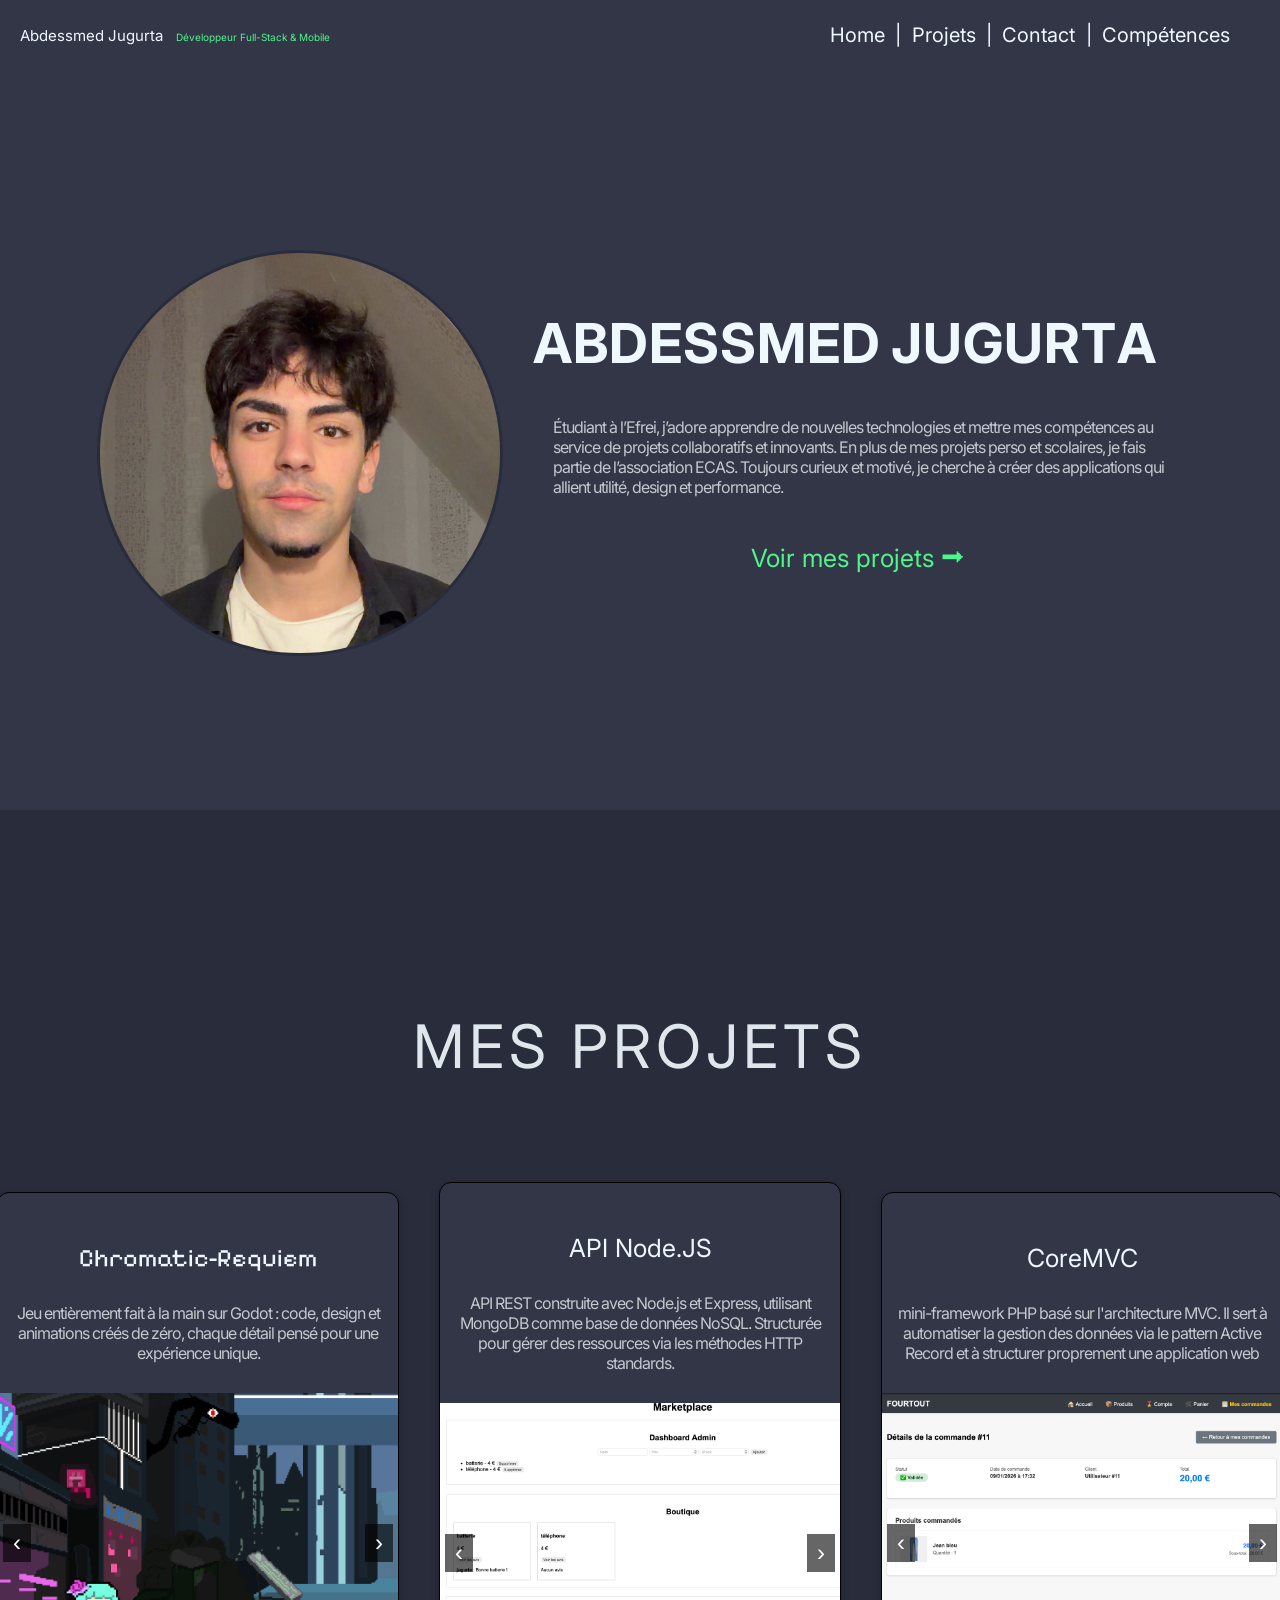
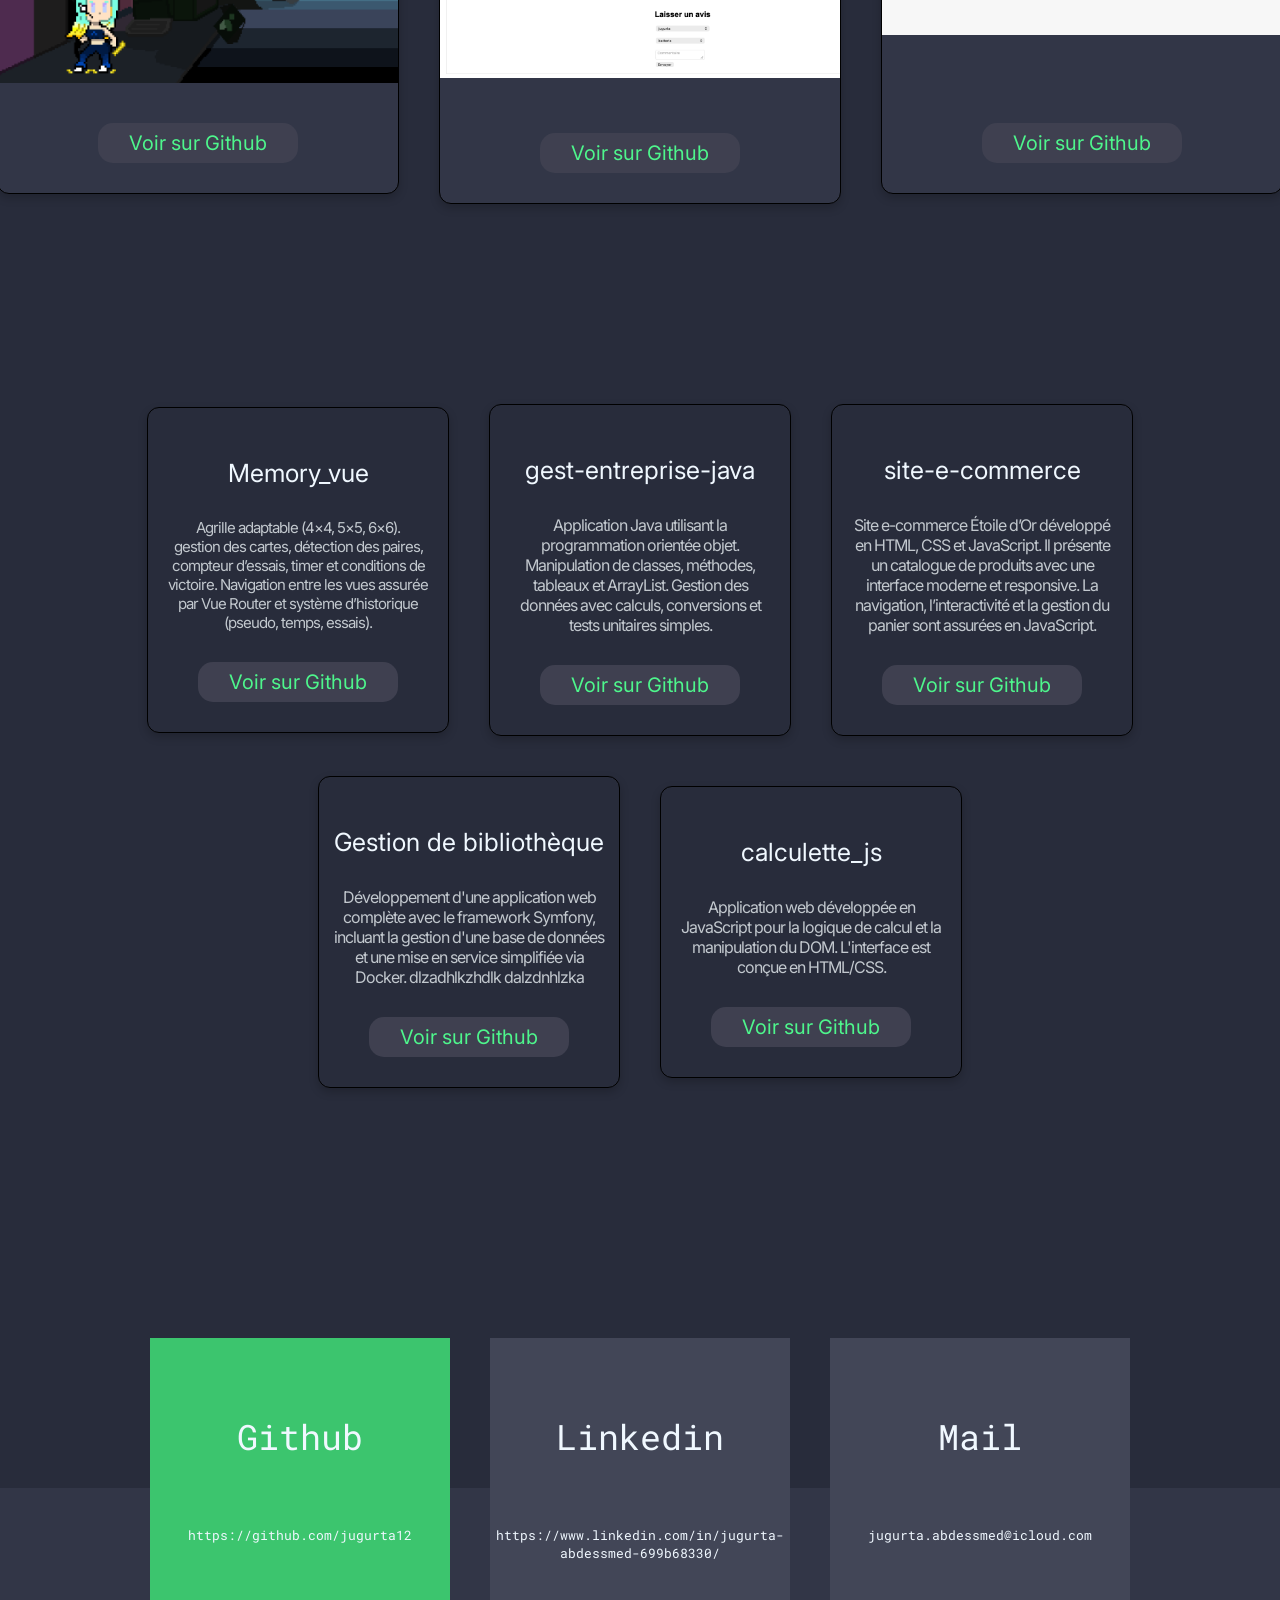
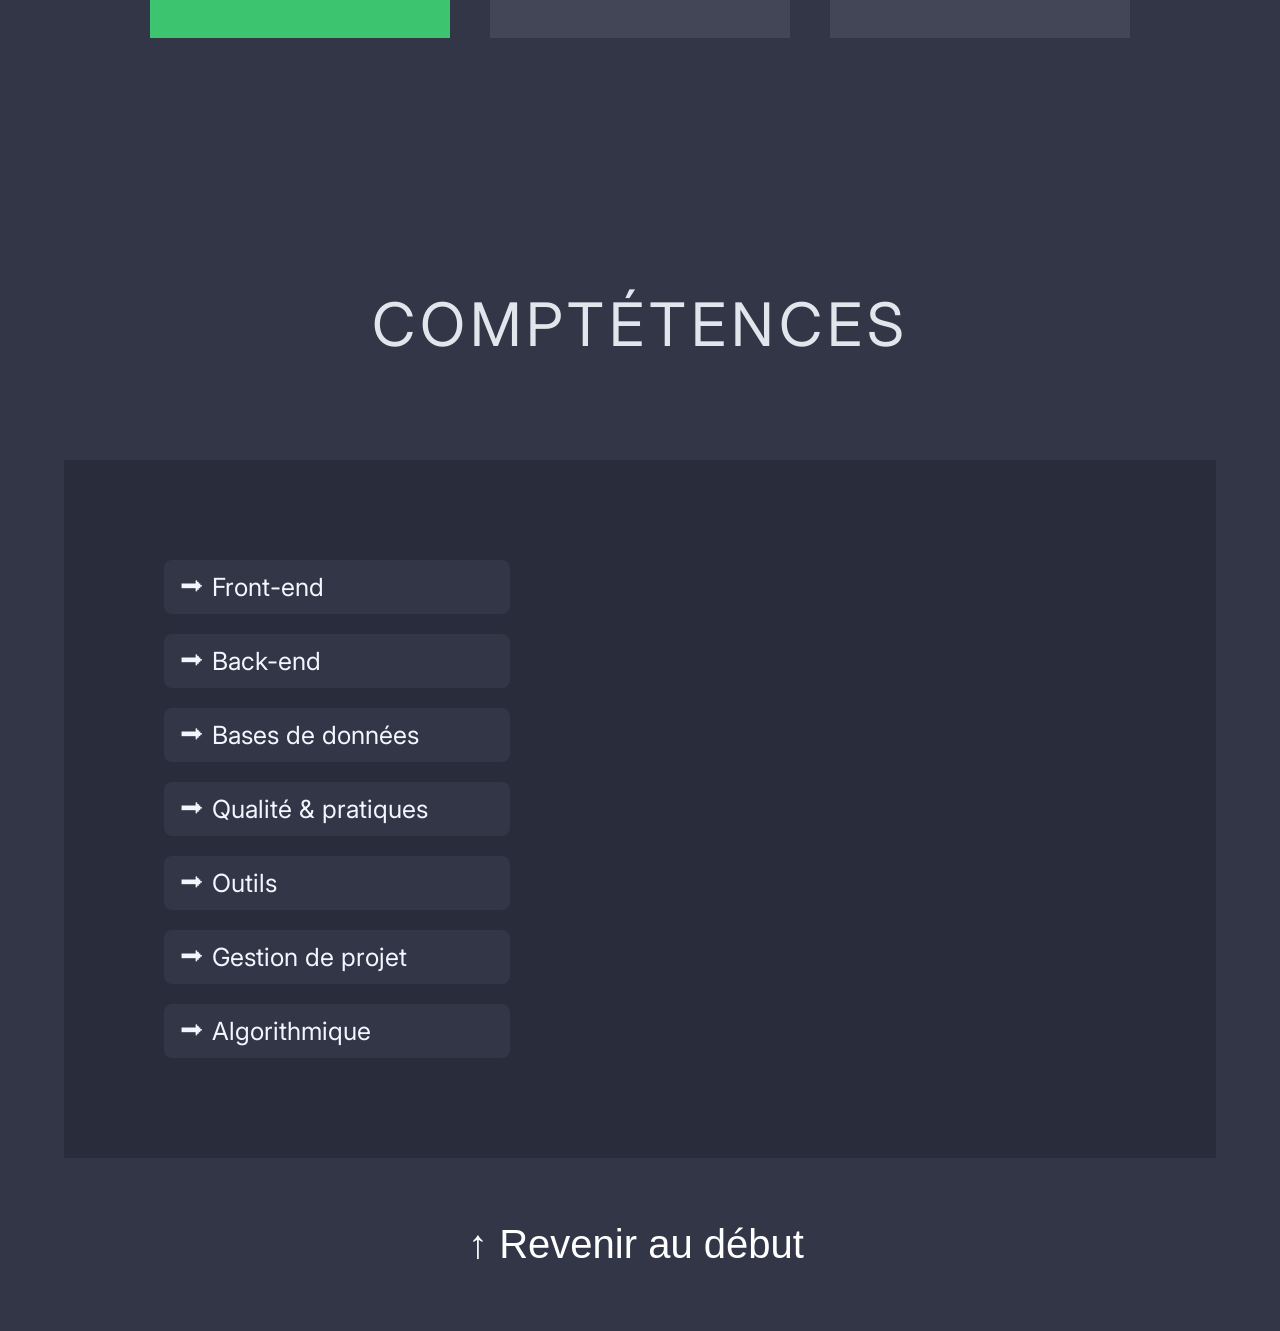
==== index.html @ acdc239c "add a" ====
<!DOCTYPE html>
<html lang="en">
<head>
    <meta charset="UTF-8">
    <meta name="viewport" content="width=device-width, initial-scale=1.0">
    <title>Portfolio</title>
    <link rel="stylesheet" href="style.css">
    <link rel="preconnect" href="https://fonts.googleapis.com">
    <link rel="preconnect" href="https://fonts.gstatic.com" crossorigin>
    <link rel="preconnect" href="https://fonts.googleapis.com">
    <link rel="preconnect" href="https://fonts.gstatic.com" crossorigin>
    <link href="https://fonts.googleapis.com/css2?family=Jersey+10&family=Pixelify+Sans:wght@400..700&display=swap" rel="stylesheet">
    <link href="https://fonts.googleapis.com/css2?family=Inter:wght@300;400;500;600;700&display=swap" rel="stylesheet">
    <link rel="preconnect" href="https://fonts.googleapis.com">
    <link rel="preconnect" href="https://fonts.gstatic.com" crossorigin>
    <link href="https://fonts.googleapis.com/css2?family=Roboto+Mono:ital,wght@0,100..700;1,100..700&display=swap" rel="stylesheet">
    

</head>
<body id="top">
    <header>
        <div id="home"></div>
        <div class="banner">
            <div class="titre">
            <div class="name">
                Abdessmed Jugurta
            </div>
            <div class="title">
                Développeur Full-Stack & Mobile
            </div>
            </div>
            <div class="menu">
                <a href="#top">Home</a>
                <p>|</p>
                <a href="#projet">Projets</a>
                <p>|</p>
                <a href="#contact">Contact</a>
                <p>|</p>
                <a href="#competence">Compétences</a>
                
            </div>
        </div>
    </header>
    <main>
        <div class="container">
            <div class="img">
                <img src="/Assets/IMG_9271.JPG" alt="Photo Jugurta">
            </div>
            <div class="context">
                <div class="nom">
                    <p>
                    <span>A</span><span>B</span><span>D</span><span>E</span><span>S</span><span>S</span><span>M</span><span>E</span><span>D</span>
                    <span class="space"></span>
                    <span>J</span><span>U</span><span>G</span><span>U</span><span>R</span><span>T</span><span>A</span>
                    </p>
                </div>
                <div class="desc">
                    <p>Étudiant à l’Efrei, 
                        j’adore apprendre de nouvelles technologies et  mettre mes compétences au service de projets collaboratifs et innovants. 
                        En plus de mes projets perso et scolaires, je fais partie de l’association ECAS.
                        Toujours curieux et motivé, je cherche à créer des applications qui allient utilité, 
                        design et performance.</p>
                </div>
            <div class="lien">
                 <a href="#projet">Voir mes projets       ⮕</a>
            </div>
            </div>
        </div>




    <section class="project-section">
            <div class="project-title" id="projet">
                MES PROJETS
            </div>
            <div class="projets">
                <div class="projet">
                    <div class="projetT1">
                    Chromatic-Requiem
                    </div>
                    <div class="descP">
                        Jeu entièrement fait à la main sur Godot : code, design et animations créés de zéro, chaque détail pensé pour une expérience unique.
                    </div>
                    <div class="carousel">
                        <div class="carousel-window">
                            <div class="carousel-images">
                                <img src="Assets/Chroma1.png">
                                <img src="Assets/Chroma2.png">
                                <img src="Assets/Chroma3.png">
                            </div>
                        </div>
                        <button class="next">›</button>
                        <button class="prev">‹</button>
                    </div>
                    <a href="https://github.com/jugurta12/Chromatic-Requiem">Voir sur Github</a>
                </div>
                                <div class="projet" id="projet">
                    <div class="projetT">
                    API Node.JS
                    </div>
                    <div class="descP">
                        API REST construite avec Node.js et Express, utilisant MongoDB comme base de données NoSQL. Structurée pour gérer des ressources via les méthodes HTTP standards.
                    </div>
                    <div class="carousel">
                        <div class="carousel-window">
                            <div class="carousel-images">
                                <img src="Assets/API1.png">
                                <img src="Assets/API2.png">
                                <img src="Assets/API3.png">
                            </div>
                        </div>
                        <button class="next">›</button>
                        <button class="prev">‹</button>
                    </div>
                    <a href="">Voir sur Github</a>
                </div>
                                <div class="projet" id="projet">
                    <div class="projetT">
                    CoreMVC
                    </div>
                    <div class="descP">
                        mini-framework PHP basé sur l'architecture MVC. Il sert à automatiser la gestion des données via le pattern Active Record et à structurer proprement une application web
                    </div>
                    <div class="carousel">
                        <div class="carousel-window">
                            <div class="carousel-images">
                                <img src="Assets/MVC1.png">
                                <img src="Assets/MVC2.png">
                                <img src="Assets/MVC3.png">
                            </div>
                        </div>
                        <button class="next">›</button>
                        <button class="prev">‹</button>
                    </div>
                    <a href="https://github.com/jugurta12/mini_mvc">Voir sur Github</a>
                </div>
            </div>
            <div class="projets2">
                <div class="projet2">
                    <div class="projetT">
                    Memory_vue
                    </div>
                <div class="descP2">
                    Agrille adaptable (4×4, 5×5, 6×6).
                    <br>
gestion des cartes, détection des paires, compteur d’essais, timer et conditions de victoire.
Navigation entre les vues assurée par Vue Router et système d’historique (pseudo, temps, essais).
                </div>
                <div class="">
                    <a href="">Voir sur Github</a>
                </div>
                </div>
                <div class="projet2">
                    <div class="projetT">
                    gest-entreprise-java
                    </div>
                <div class="descP">
                    Application Java utilisant la programmation orientée objet.
                    <br>
Manipulation de classes, méthodes, tableaux et ArrayList.
Gestion des données avec calculs, conversions et tests unitaires simples.
                </div>
                <div class="">
                    <a href="">Voir sur Github</a>
                </div>
                </div>
                <div class="projet2">
                    <div class="projetT">
                    site-e-commerce
                    </div>
                <div class="descP">
                    Site e-commerce Étoile d’Or développé en HTML, CSS et JavaScript.
Il présente un catalogue de produits avec une interface moderne et responsive.
La navigation, l’interactivité et la gestion du panier sont assurées en JavaScript.
                </div>
                <div class="">
                    <a href="">Voir sur Github</a>
                </div>
                </div>
                <div class="projet2">
                    <div class="projetT">
                    Gestion de bibliothèque
                    </div>
                <div class="descP">
                    Développement d'une application web complète avec le framework Symfony, incluant la gestion d'une base de données et une mise en service simplifiée via Docker. dlzadhlkzhdlk dalzdnhlzka
                </div>
                <div class="">
                    <a href="">Voir sur Github</a>
                </div>
                </div>
                <div class="projet2">
                    <div class="projetT">
                    calculette_js
                    </div>
                <div class="descP">
                    Application web développée en JavaScript pour la logique de calcul et la manipulation du DOM. L'interface est conçue en HTML/CSS.
                </div>
                <div class="">
                    <a href="">Voir sur Github</a>
                </div>
                </div>
            </div>


            <div class="contact-container" id="contact">
                <div class="contactsv">
                    <div class="Github">
                    Github
                    </div>
                    <div class="a">
                    <a href="https://github.com/jugurta12">https://github.com/jugurta12</a>
                    </div>
                </div>
                <div class="contacts">
                    <div class="Github">
                    Linkedin
                    </div>
                    <div class="a">
                    <a href="https://www.linkedin.com/in/jugurta-abdessmed-699b68330/">https://www.linkedin.com/in/jugurta-abdessmed-699b68330/</a>
                    </div>
                </div>
                <div class="contacts">
                    <div class="Github">
                    Mail
                    </div>
                    <div class="a">
                    <a href="mailto:jugurta.abdessmed@icloud.com">jugurta.abdessmed@icloud.com</a>
                    </div>
                </div>
            </div>
    </section>
    <div class="comp-title" id="competence">
        COMPTÉTENCES
        
    </div>
    <div class="skills-container">

  <!-- Radios (aucune sélectionnée au départ) -->
  <input type="radio" name="skill" id="frontend">
  <input type="radio" name="skill" id="backend">
  <input type="radio" name="skill" id="bdd">
  <input type="radio" name="skill" id="qualite">
  <input type="radio" name="skill" id="outils">
  <input type="radio" name="skill" id="gestion">
  <input type="radio" name="skill" id="algo">

  <!-- Menu -->
  <div class="skills-menu">
    <label for="frontend">
        ⮕ Front-end
    </label>
    <label for="backend">⮕ Back-end</label>
    <label for="bdd">⮕ Bases de données</label>
    <label for="qualite">⮕ Qualité & pratiques</label>
    <label for="outils">⮕ Outils</label>
    <label for="gestion">⮕ Gestion de projet</label>
    <label for="algo">⮕ Algorithmique</label>
  </div>

  <!-- Contenu -->
  <div class="skills-content">

    <div class="content frontend">
      <ul>
        <li>HTML5 / CSS3</li>
        <li>JavaScript (ES6+)</li>
        <li>Responsive design</li>
        <li>Intégration web</li>
        <li>React (bases à intermédiaire)</li>
        <li>Gestion des états & composants</li>
        <li>Consommation d’API REST</li>
      </ul>
    </div>

    <div class="content backend">
      <ul>
        <li>Node.js</li>
        <li>PHP</li>
        <li>Création d’API REST</li>
        <li>Logique serveur & routes</li>
        <li>Authentification (bases)</li>
        <li>Gestion des sessions</li>
      </ul>
    </div>

    <div class="content bdd">
      <ul>
        <li>SQL (MySQL / PostgreSQL)</li>
        <li>NoSQL (MongoDB)</li>
        <li>Modélisation de données</li>
        <li>Requêtes CRUD</li>
        <li>Relations & normalisation</li>
      </ul>
    </div>

    <div class="content qualite">
      <ul>
        <li>Tests unitaires (bases)</li>
        <li>Structuration du code</li>
        <li>Lisibilité & maintenabilité</li>
        <li>Débogage</li>
        <li>Principes MVC (ou équivalents)</li>
      </ul>
    </div>

    <div class="content outils">
      <ul>
        <li>Git / GitHub</li>
        <li>Ligne de commande (terminal)</li>
        <li>Docker (bases)</li>
        <li>IDE (VS Code, équivalent)</li>
        <li>Environnements locaux</li>
      </ul>
    </div>

    <div class="content gestion">
      <ul class="titlegestion">
        <li>Méthodes Agile (Scrum)</li>
        <li>Travail en équipe</li>
        <li>Gestion de projet informatique</li>
        <li>Documentation technique</li>
        <li>Analyse des besoins</li>
      </ul>
    </div>

    <div class="content algo">
      <ul>
        <li>Algorithmique de base</li>
        <li>Structures de données simples</li>
        <li>Résolution de problèmes</li>
        <li>Logique conditionnelle & itérative</li>
      </ul>
    </div>

  </div>
</div>



<a href="#top" class="back-to-top">
  <span class="arrow">↑
  Revenir au début
    </span>
</a>

    
    </main>
    <script src="script.js"></script>
</body>
</html>
---- style.css ----
body{
  margin: 0;
  color: aliceblue;
  background-color: rgb(50, 54, 71);
  font-family: 'Inter', sans-serif;
}

a{
  text-decoration: none;
  color: aliceblue;
}



.banner{
  display: flex;  
  flex-direction: row;
  position: fixed;
  height: 30px;
  justify-content: space-between;
  align-items: center;
  top: 0;
  left: 0;
  width: 100%;
  font-family: 'Inter', sans-serif;
  margin-top: 20px;
  z-index: 1;
}

.banner a{
  text-decoration: none;
  color: aliceblue;
  transition: 0.3s;
}

.banner a:hover{
  text-decoration: none;
  color: rgb(78, 246, 140);
}

.titre{
  display: flex;
  flex-direction: row;
  margin-left: 20px;
  justify-content: space-between;
  width: 310px;
}

.name{
  font-size: 15px;
}

.title{
  position: relative;
  top:5px;
  color: rgb(78, 246, 140);
  font-size: 10px;
}

.menu{
  display: flex;
  flex-direction: row;
  width: 400px;
  justify-content: space-between;
  align-items: center;
  margin-right: 50px;
  font-size: 20px;
}



main {
  margin-top: 250px;
}

.img img {
  width: 400px;
  height: 400px;
  border-radius: 50%; 
  object-fit: cover;  
  border: 3px solid rgb(40, 44, 59);
}

.container{
  display: flex;
  flex-direction: row;
  align-items: center;
  justify-content: center;
  gap: 30px;  

}

.nom {
  font-size: 55px;
  letter-spacing: 1px;
  font-weight: bold;
}

.nom p {
  display: flex; 
}

.nom span {
  display: inline-block;
  transition: transform 0.3s, color 0.3s;
  animation: color-grow 3s linear infinite;
}

.nom span:nth-child(1) { animation-delay: 0s; }
.nom span:nth-child(2) { animation-delay: 0.2s; }
.nom span:nth-child(3) { animation-delay: 0.4s; }
.nom span:nth-child(4) { animation-delay: 0.6s; }
.nom span:nth-child(5) { animation-delay: 0.8s; }
.nom span:nth-child(6) { animation-delay: 1s; }
.nom span:nth-child(7) { animation-delay: 1.2s; }
.nom span:nth-child(8) { animation-delay: 1.4s; }
.nom span:nth-child(9) { animation-delay: 1.6s; }
.nom span:nth-child(10) { animation-delay: 1.8s; }
.nom span:nth-child(11) { animation-delay: 2s; }
.nom span:nth-child(12) { animation-delay: 2.2s; }
.nom span:nth-child(13) { animation-delay: 2.4s; }
.nom span:nth-child(14) { animation-delay: 2.6s; }
.nom span:nth-child(15) { animation-delay: 2.8s; }
.nom span:nth-child(16) { animation-delay: 3s; }
.nom span:nth-child(17) { animation-delay: 3.2s; }

@keyframes color-grow {
  0%, 80%, 100% {
    color: aliceblue;   
    transform: scale(1);
  }
  40% {
    color:  rgb(78, 246, 140);
  }
}

.nom span.space {
    width: 10px;   
    display: inline-block;
}



.context{
  width: 650px;
  display: flex;
  flex-direction: column;
  height: 400px;
}

.desc{
  letter-spacing: -1px;
  position: relative;
  top: -30px;
  margin-left: 20px;
  color: rgb(194, 200, 206);
}

.lien{
  display: flex;
  justify-content: center;
  font-size: 25px;
}

.lien a {
  color: rgb(78, 246, 140);
  text-decoration: none;
  position: relative; 
  transition: color 0.5s;
}


.lien a::after {
  content: "";
  position: absolute;
  left: 0;
  bottom: 0;        
  width: 100%;
  height: 2px;         
  background-color: rgb(216, 232, 222);
  transform: scaleX(0); 
  transform-origin: left; 
  transition: transform 0.5s ;
}


.lien a:hover::after {
  transform: scaleX(1); 
}

.lien a:hover {
  color: rgb(216, 232, 222); 
}

.project-section{
  background-color:rgb(40, 44, 59);
  margin-top: 150px;
  position: relative;
  width: 100%;
   padding-top: 200px;
  padding-bottom: -300px
}


.project-title{
  display: flex;
  justify-content: center;
  align-items: center;
  width: 100%;
  font-family: 'Inter', sans-serif;
  font-size: 60px;
  letter-spacing: 5px;
  color: rgb(223, 231, 237);
}

.projets{
  display: flex;
  flex-direction: row;
  width: 100%;
  align-items: center;
  justify-content: center;
  margin-top: 100px;
  margin-bottom: 100px;
  gap: 40px;
}

.projets2{
  display: flex;
  flex-direction: row;
  width: 100%;
  align-items: center;
  justify-content: center;
  margin-top: 200px;
  margin-bottom: 100px;
  gap: 40px;
  flex-wrap: wrap;
}

.projet{
  display: flex;
  flex-direction: column;
  border: 1px solid black;
  width: 450px;
  justify-content: center;
  align-items: center;
  box-shadow: 0 4px 10px rgba(0, 0, 0, 0.2);
  border-radius: 12px;
  transition: 0.2s;
  background-color: rgb(50, 54, 71);
}

.projet2{
  display: flex;
  flex-direction: column;
  border: 1px solid black;
  width: 300px;
  justify-content: center;
  align-items: center;
  box-shadow: 0 4px 10px rgba(0, 0, 0, 0.2);
  border-radius: 12px;
  transition: 0.2s;
}

.projet:hover{
  box-shadow: 0 4px 10px rgb(78, 246, 140);
  transform: translateY(-10px);
}

.projet a{
  margin-top: 30px;
  margin-bottom: 30px;
  background-color:   rgb(63, 64, 80);
  border-radius: 15px;
  width: 200px;
  height: 40px;
  color: rgb(78, 246, 140);
  display: flex;
  align-items: center;
  justify-content: center;
  font-size: 20px;
  transition: 0.5s;
}

.projet2 a{
  margin-top: 30px;
  margin-bottom: 30px;
  background-color:   rgb(63, 64, 80);
  border-radius: 15px;
  width: 200px;
  height: 40px;
  color: rgb(78, 246, 140);
  display: flex;
  align-items: center;
  justify-content: center;
  font-size: 20px;
  transition: 0.5s;
}

.projet2 a:hover{
  color: rgb(207, 236, 213);
  background-color:   rgb(44, 45, 56)
}

.projet a:hover{
  color: rgb(63, 64, 80);
  background-color:   rgb(78, 246, 140);
}

.projet a:hover{
  color: rgb(63, 64, 80);
  background-color:   rgb(78, 246, 140);
}

.descP{
  margin-top: 30px;
  margin-left: 15px;
  margin-right: 15px;
  color: rgb(194, 200, 206);
  text-align: center;
  letter-spacing: -1px;
  
}

.descP2{
  margin-top: 30px;
  margin-left: 15px;
  margin-right: 15px;
  color: rgb(194, 200, 206);
  text-align: center;
  letter-spacing: -1px;
  font-size: 15px;
}

.projetT{
  margin-top: 50px;
  font-size: 25px;
}

.projetT1{
  margin-top: 50px;
  font-size: 25px;
  font-family: "Pixelify Sans", sans-serif;
}

.carousel {
    position: relative;
    width: 400px; 
    height: 300px;
    overflow: hidden;
    margin-top: 30px;
}

.carousel-window {
    width: 100%;
    height: 100%;
    overflow: hidden;
}

.carousel-images {
    display: flex;
    transition:0.5s;
}

.carousel-images img {
    min-width: 100%;
    height: 100%;
    object-fit: cover; 
}

.carousel button {
    position: absolute;
    top: 50%;
    transform: translateY(-50%);
    background: rgba(0,0,0,0.6);
    color: white;
    border: none;
    font-size: 24px;
    cursor: pointer;
    padding: 5px 10px;
}

.carousel .prev {
    left: 5px;
}

.carousel .next {
    right: 5px;
}

.contact-container{
  display: flex;
  flex-direction: row;
  width: 100%;
  align-items: center;
  justify-content: center;
  gap: 40px;
}

.contacts{
  display: flex;
  flex-direction: column;
  width: 300px;
  height: 300px;
  justify-content: center;
  align-items: center;
  transition: 0.2s;
  background-color: rgb(66, 70, 87);
  position: relative;
  top: 150px;
}

.contactsv{
  display: flex;
  flex-direction: column;
  width: 300px;
  height: 300px;
  justify-content: center;
  align-items: center;
  transition: 0.2s;
  background-color: rgb(60, 197, 110);
  position: relative;
  top: 150px;
}

.Github{
  font-size: 35px;
  height: 150px;
  margin-top: 75px;
  font-family: "Roboto Mono", monospace;
  font-optical-sizing: auto;
  font-style: normal;
}

.a{
  font-size: 13px;
  height: 150px;
   font-family: "Roboto Mono", monospace;
  font-optical-sizing: auto;
  font-style: normal;
  text-align: center;
}

.comp-title{
  display: flex;
  justify-content: center;
  align-items: center;
  width: 100%;
  font-family: 'Inter', sans-serif;
  font-size: 60px;
  letter-spacing: 5px;
  color: rgb(223, 231, 237);
  margin-top: 400px;
}

.skills-container {
  margin-top: 100px;
  display: flex;
  width: 90%;
  font-family: 'Inter', sans-serif;
  background-color:rgb(40, 44, 59);
  position: relative;
  left: 5%;
}

input[type="radio"] {
  display: none;
}

.skills-menu {
  display: flex;
  flex-direction: column;
  gap: 20px;
  width: 30%;
  margin-left: 100px;
  margin-top: 100px;
  margin-bottom: 100px;
  font-size: 25px;
}

.skills-menu label {
  padding: 12px 16px;
  border-radius: 8px;
  cursor: pointer;
  transition: 0.3s;
  background-color: rgb(50, 54, 71);
}

.skills-menu label:hover {
  transform: translateX(-10px);
  color: rgb(196, 243, 213);
}

.skills-content .content {
  opacity: 0;
  transform: translateY(40px);
  pointer-events: none;
  position: absolute; /* pour éviter que ça pousse les autres blocs */
  transition: opacity 0.6s cubic-bezier(.4,0,.2,1), transform 0.6s cubic-bezier(.4,0,.2,1);
}


.skills-content {
  flex: 1;
  display: flex;
  width: 70%;
  margin-left: 100px;
  justify-content: center;
  align-items: center;
}

.skills-content h3 {
  margin-bottom: 10px;
}

.skills-content ul {
  padding-left: 20px;
    font-size: 30px;
  font-family: 'Inter', sans-serif;
  /* 1. La graisse : utilise 600 (Semi-Bold) ou 700 (Bold) */
  font-weight: 600;
  margin-top: 100px; 
  
  /* 2. L'effet serré : indispensable pour ce look moderne */
  letter-spacing: -0.04em; 
  
  /* 3. Taille et couleur (adaptées à ton image) */
  font-size: 48px;
  color: #FFFFFF;
  
  /* 4. Rendu net sur fond sombre */
  -webkit-font-smoothing: antialiased;
  -moz-osx-font-smoothing: grayscale;
  list-style: none;
  padding: 0
}

#frontend:checked ~ .skills-content .frontend,
#backend:checked ~ .skills-content .backend,
#bdd:checked ~ .skills-content .bdd,
#qualite:checked ~ .skills-content .qualite,
#outils:checked ~ .skills-content .outils,
#gestion:checked ~ .skills-content .gestion,
#algo:checked ~ .skills-content .algo {
  opacity: 1;
  transform: translateY(0);
  pointer-events: auto;
}

/* Style du label actif */
#frontend:checked ~ .skills-menu label[for="frontend"],
#backend:checked ~ .skills-menu label[for="backend"],
#bdd:checked ~ .skills-menu label[for="bdd"],
#qualite:checked ~ .skills-menu label[for="qualite"],
#outils:checked ~ .skills-menu label[for="outils"],
#gestion:checked ~ .skills-menu label[for="gestion"],
#algo:checked ~ .skills-menu label[for="algo"] {
  background: #222;
  color: white;
  border-color: #222;
}

.fleche {
border: 1px solid white;
width: 15px;
height: 15px;
}

.content.gestion{
  width: 80%;
  position: relative;
  top:100px;
  align-items: center;
  justify-content: center;
  flex-direction: column;
  height: 100%;
}
li{
  transition: 0.3s;
  cursor: default;
  
}
li:hover {
  color: rgb(196, 243, 213);
  margin-bottom: 8px;
}


.back-to-top {
  display: flex;
  position: relative;
  overflow: hidden;
  padding: 14px 28px;
  font-size: 16px;
  background-color: rgb(50, 54, 71);
  color: white;
  border: none;
  cursor: pointer;
  display: flex;
  align-items: center;
  gap: 10px;
  font-family: sans-serif;
  overflow: hidden;
  width: 95%;
  justify-content: center;
  margin-bottom: 50px;
  margin-top: 50px;
  transition: 0.3s;
}

.back-to-top:hover {
  color: rgb(196, 243, 213);
}

.arrow {
  font-size: 40px;
  display: flex;
  animation: arrowLoop 3s infinite;
}

@keyframes arrowLoop {
  0% {
    transform: translateY(0);
    opacity: 1;
  }
  30% {
    transform: translateY(-40px);
    opacity: 0;
  }
  31% {
    transform: translateY(40px);
    opacity: 0;
  }
  60% {
    transform: translateY(0);
    opacity: 1;
  }
}
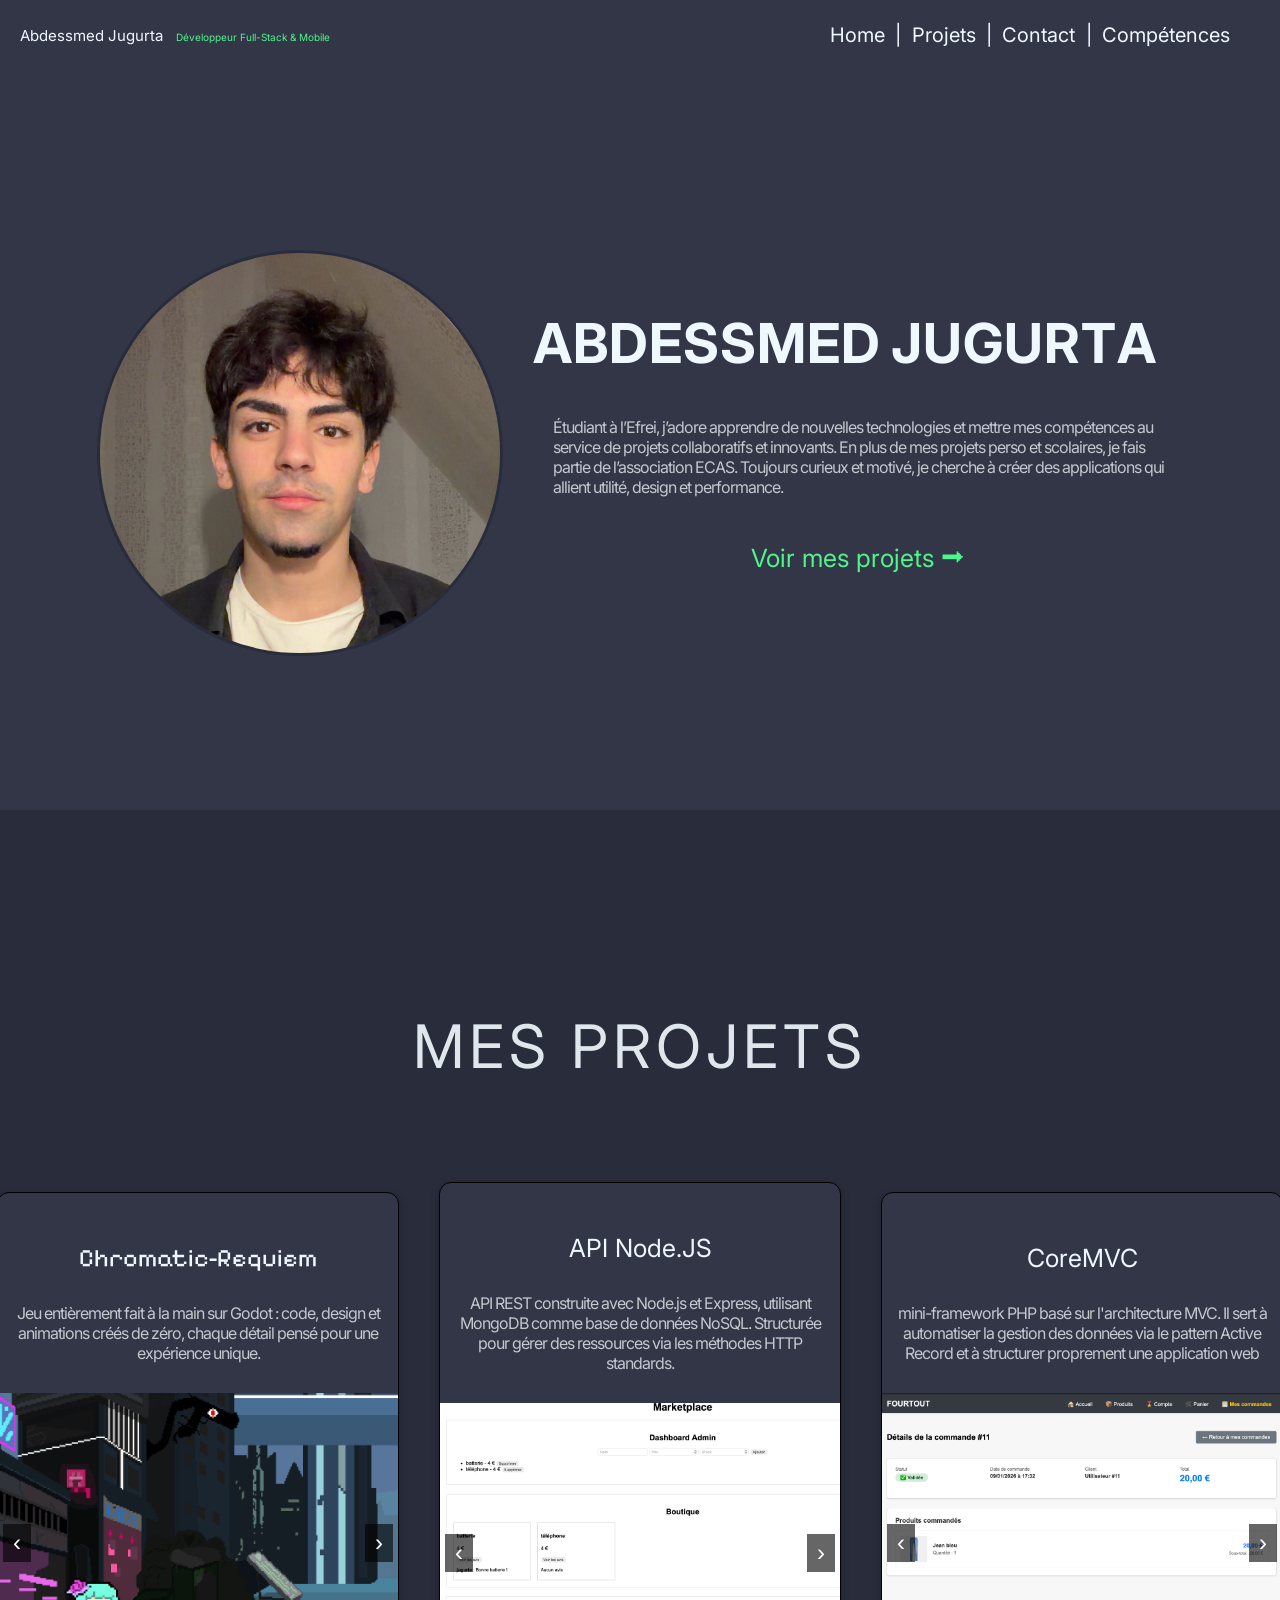
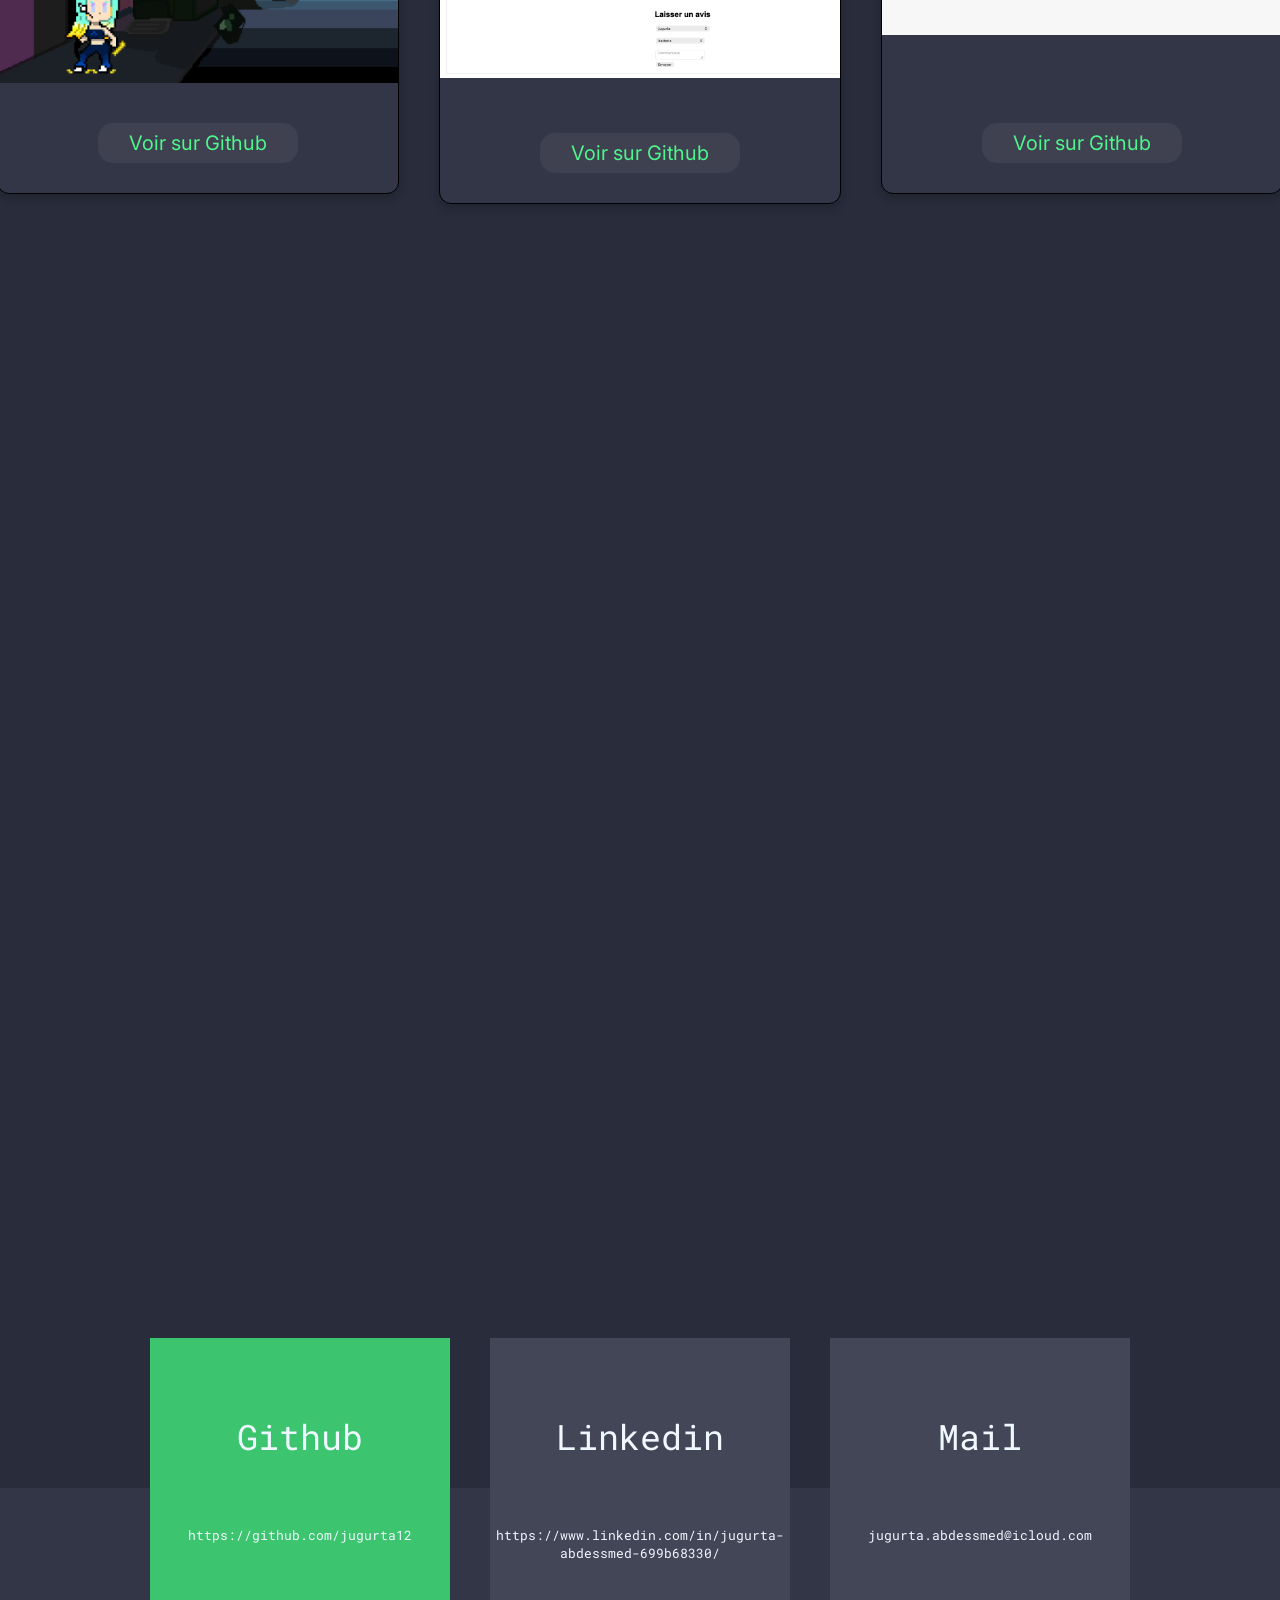
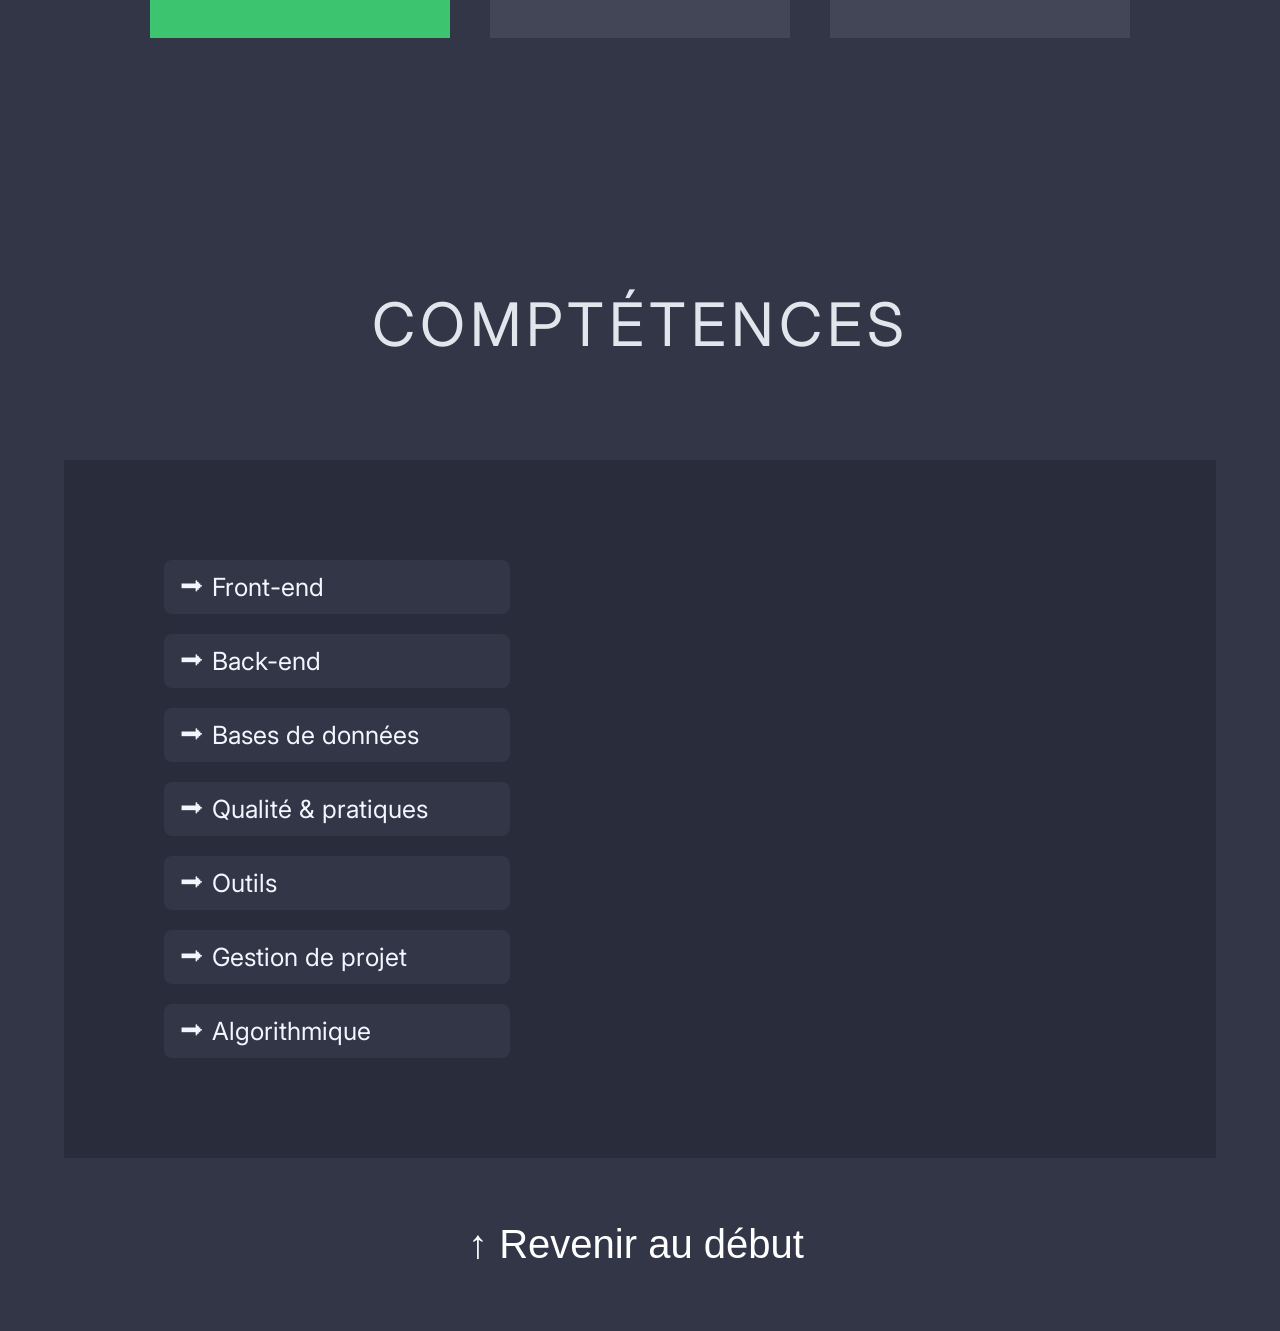
==== commit c3f88f6e: "add js final" ====
--- a/index.html
+++ b/index.html
@@ -115,7 +115,7 @@
                     </div>
                     <a href="">Voir sur Github</a>
                 </div>
-                                <div class="projet" id="projet">
+                <div class="projet" id="projet">
                     <div class="projetT">
                     CoreMVC
                     </div>
@@ -147,7 +147,7 @@
 gestion des cartes, détection des paires, compteur d’essais, timer et conditions de victoire.
 Navigation entre les vues assurée par Vue Router et système d’historique (pseudo, temps, essais).
                 </div>
-                <div class="">
+                <div class="https://github.com/jugurta12/Memory_vue">
                     <a href="">Voir sur Github</a>
                 </div>
                 </div>
@@ -162,7 +162,7 @@
 Gestion des données avec calculs, conversions et tests unitaires simples.
                 </div>
                 <div class="">
-                    <a href="">Voir sur Github</a>
+                    <a href="https://github.com/jugurta12/gestion-entreprise-java">Voir sur Github</a>
                 </div>
                 </div>
                 <div class="projet2">
@@ -175,7 +175,7 @@
 La navigation, l’interactivité et la gestion du panier sont assurées en JavaScript.
                 </div>
                 <div class="">
-                    <a href="">Voir sur Github</a>
+                    <a href="https://github.com/jugurta12/site-e-co">Voir sur Github</a>
                 </div>
                 </div>
                 <div class="projet2">
@@ -186,7 +186,7 @@
                     Développement d'une application web complète avec le framework Symfony, incluant la gestion d'une base de données et une mise en service simplifiée via Docker. dlzadhlkzhdlk dalzdnhlzka
                 </div>
                 <div class="">
-                    <a href="">Voir sur Github</a>
+                    <a href="https://github.com/jugurta12/book">Voir sur Github</a>
                 </div>
                 </div>
                 <div class="projet2">
@@ -197,7 +197,7 @@
                     Application web développée en JavaScript pour la logique de calcul et la manipulation du DOM. L'interface est conçue en HTML/CSS.
                 </div>
                 <div class="">
-                    <a href="">Voir sur Github</a>
+                    <a href="https://github.com/jugurta12/calculette_js">Voir sur Github</a>
                 </div>
                 </div>
             </div>
@@ -212,7 +212,7 @@
                     <a href="https://github.com/jugurta12">https://github.com/jugurta12</a>
                     </div>
                 </div>
-                <div class="contacts">
+                <div class="contacts2">
                     <div class="Github">
                     Linkedin
                     </div>
--- a/style.css
+++ b/style.css
@@ -408,6 +408,20 @@
   position: relative;
   top: 150px;
 }
+
+.contacts2{
+  display: flex;
+  flex-direction: column;
+  width: 300px;
+  height: 300px;
+  justify-content: center;
+  align-items: center;
+  transition: 0.2s;
+  background-color: rgb(66, 70, 87);
+  position: relative;
+  top: 150px;
+}
+
 
 .contactsv{
   display: flex;
@@ -635,3 +649,115 @@
     opacity: 1;
   }
 }
+
+.nom {
+  opacity: 0;
+  transition: opacity 0.7s ease-out 0.1s;
+}
+
+.nom.active {
+  opacity: 1;
+}
+
+.desc {
+  opacity: 0;
+  transition: opacity 1s ease-out 0.3s;
+}
+
+.desc.active {
+  opacity: 1;
+}
+
+.lien {
+  opacity: 0;
+  transition: opacity 1s ease-out 0.5s;
+}
+
+.lien.active {
+  opacity: 1;
+  
+}
+
+
+.projets {
+  opacity: 0;
+  transition: opacity 1s ease-out, transform 0.5s ease-out;
+  transform: translateY(50px);
+}
+
+.projets.active {
+  opacity: 1;
+  transform: translateY(0px);
+}
+
+
+.projet2 {
+  opacity: 0;
+  transform: translateY(30px);
+  transition: opacity 0.6s ease, transform 0.6s ease;
+}
+
+.projets2.active .projet2 {
+  opacity: 1;
+  transform: translateY(0);
+}
+
+.projets2.active .projet2:nth-child(1) { transition-delay: 0s; }
+.projets2.active .projet2:nth-child(2) { transition-delay: 0.2s; }
+.projets2.active .projet2:nth-child(3) { transition-delay: 0.4s; }
+.projets2.active .projet2:nth-child(4) { transition-delay: 0.6s; }
+.projets2.active .projet2:nth-child(5) { transition-delay: 0.8s; }
+
+
+
+.contactsv,
+.contactsv a {
+  color: rgb(60, 197, 110);
+  transition: 0.5s 0.7s;
+}
+
+.contactsv.active,
+.contactsv.active a{
+  color: aliceblue; 
+}
+
+.contacts2,
+.contacts2 a {
+  color: rgb(66, 70, 87);
+  transition: 0.5s 0.5s;
+}
+
+.contacts2.active,
+.contacts2.active a{
+  color: aliceblue; 
+}
+
+
+.contacts,
+.contacts a {
+  color: rgb(66, 70, 87);
+  transition: 0.5s 0.3s;
+}
+
+.contacts.active,
+.contacts.active a{
+  color: aliceblue; 
+}
+
+.skills-menu label {
+  opacity: 0;
+  transition: opacity 0.6s ease, transform 0.6s ease;
+}
+
+.skills-menu.active label {
+  opacity: 1;
+}
+
+.skills-menu.active label:nth-child(1) { transition-delay: 0s; }
+.skills-menu.active label:nth-child(2) { transition-delay: 0.2s; }
+.skills-menu.active label:nth-child(3) { transition-delay: 0.4s; }
+.skills-menu.active label:nth-child(4) { transition-delay: 0.6s; }
+.skills-menu.active label:nth-child(5) { transition-delay: 0.8s; }
+.skills-menu.active label:nth-child(6) { transition-delay: 1s; }
+.skills-menu.active label:nth-child(7) { transition-delay: 1.2s; }
+
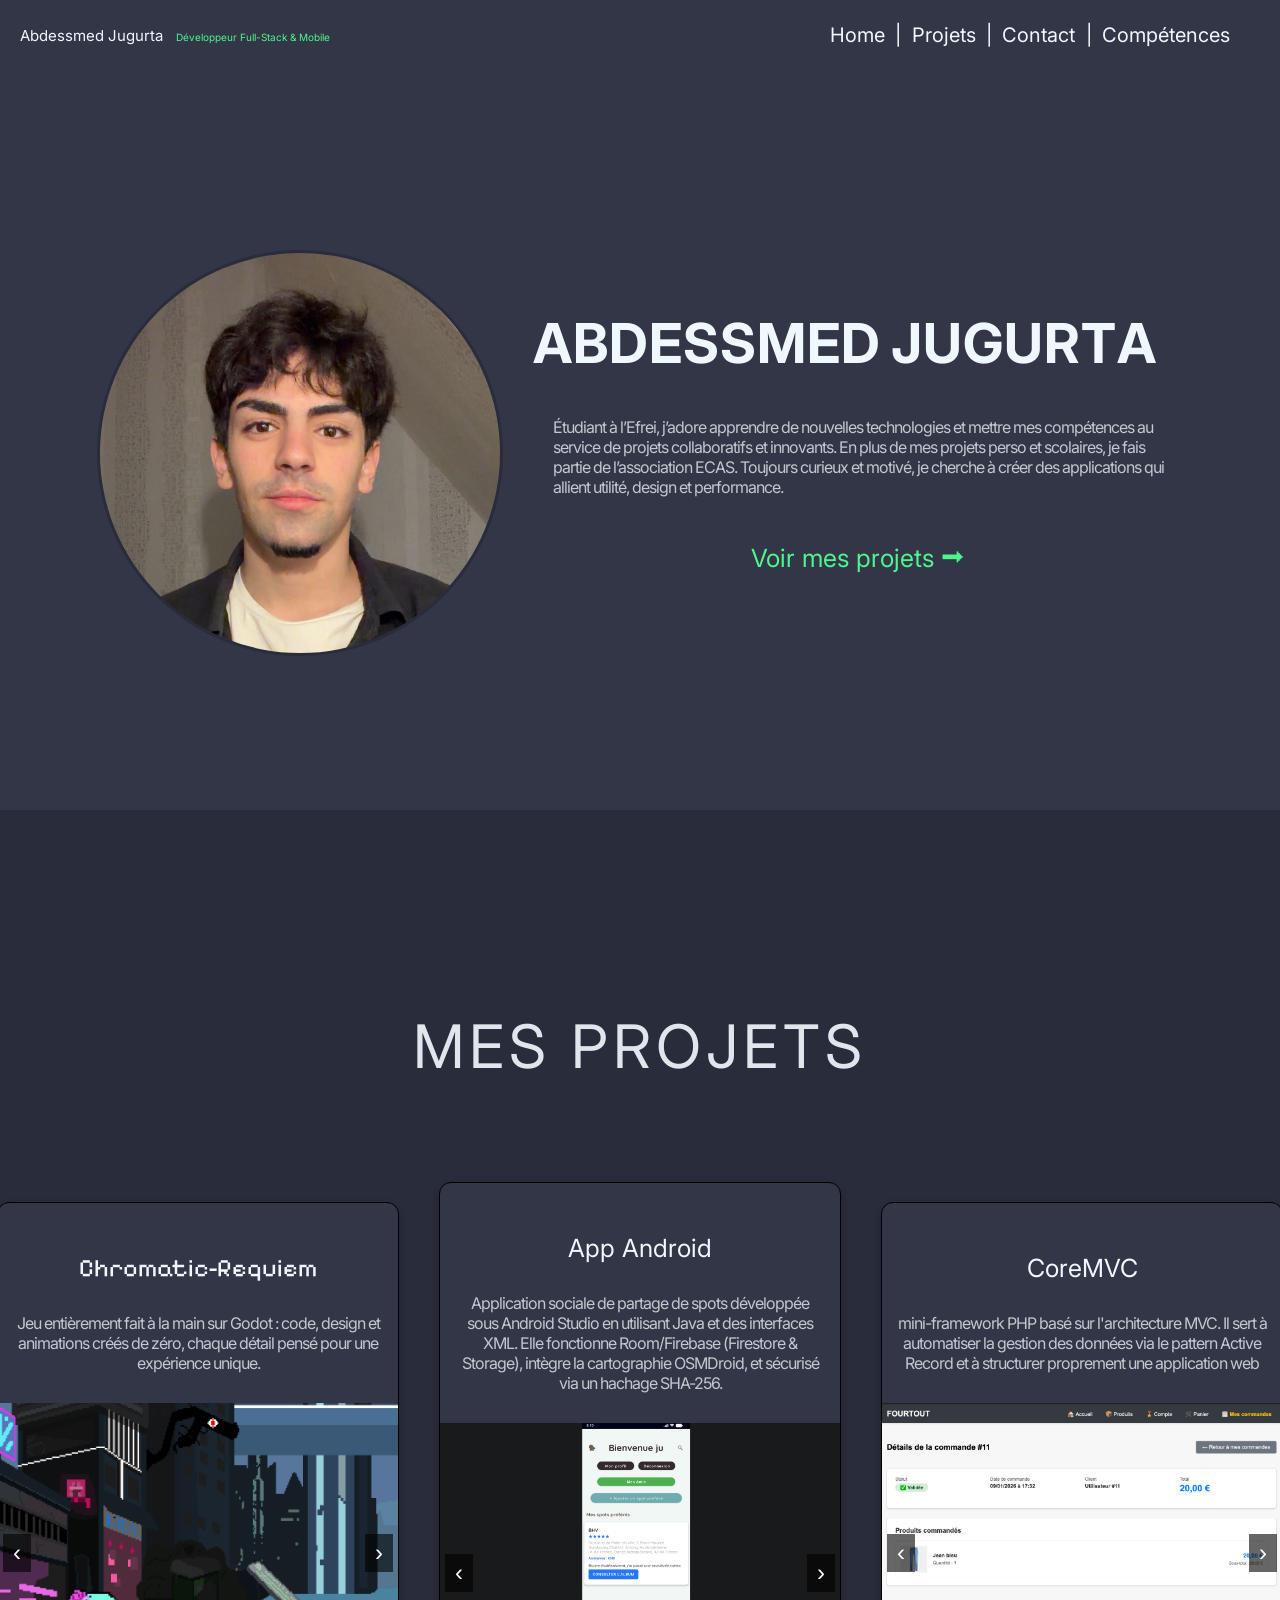
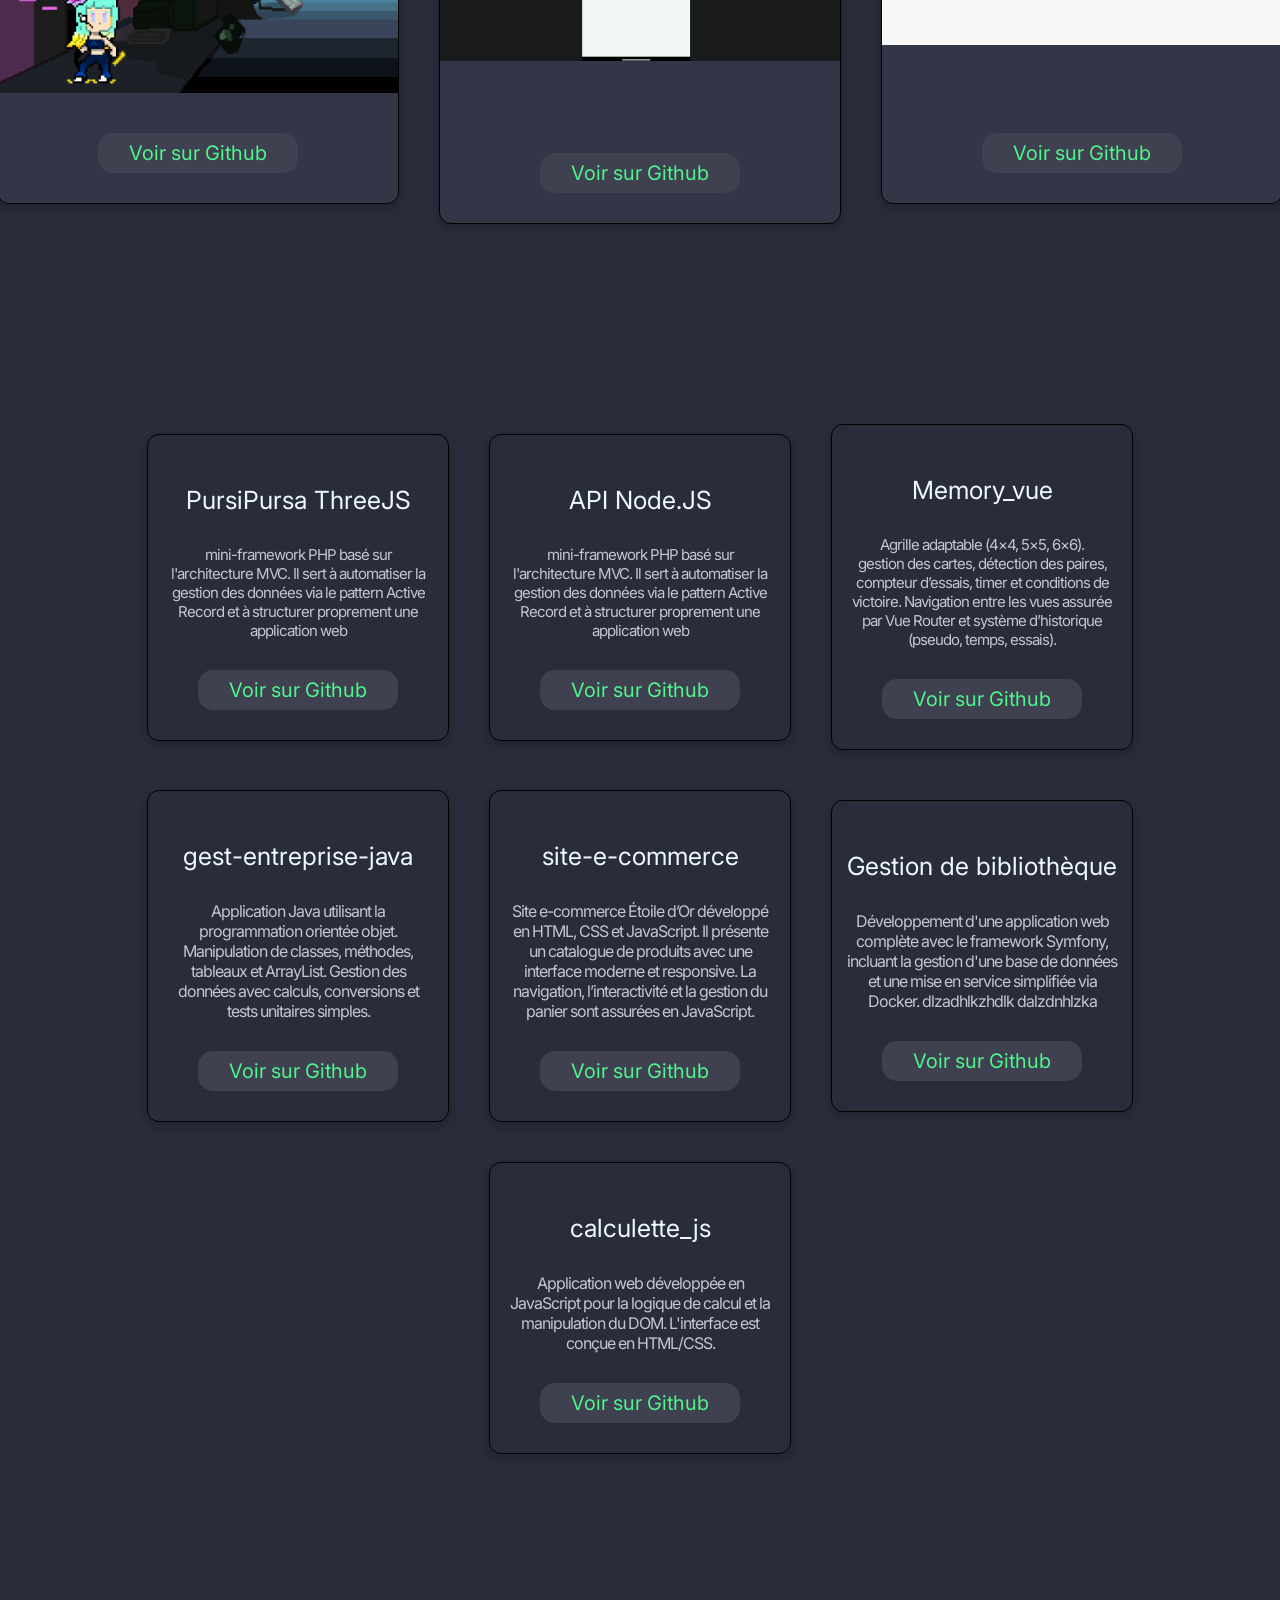
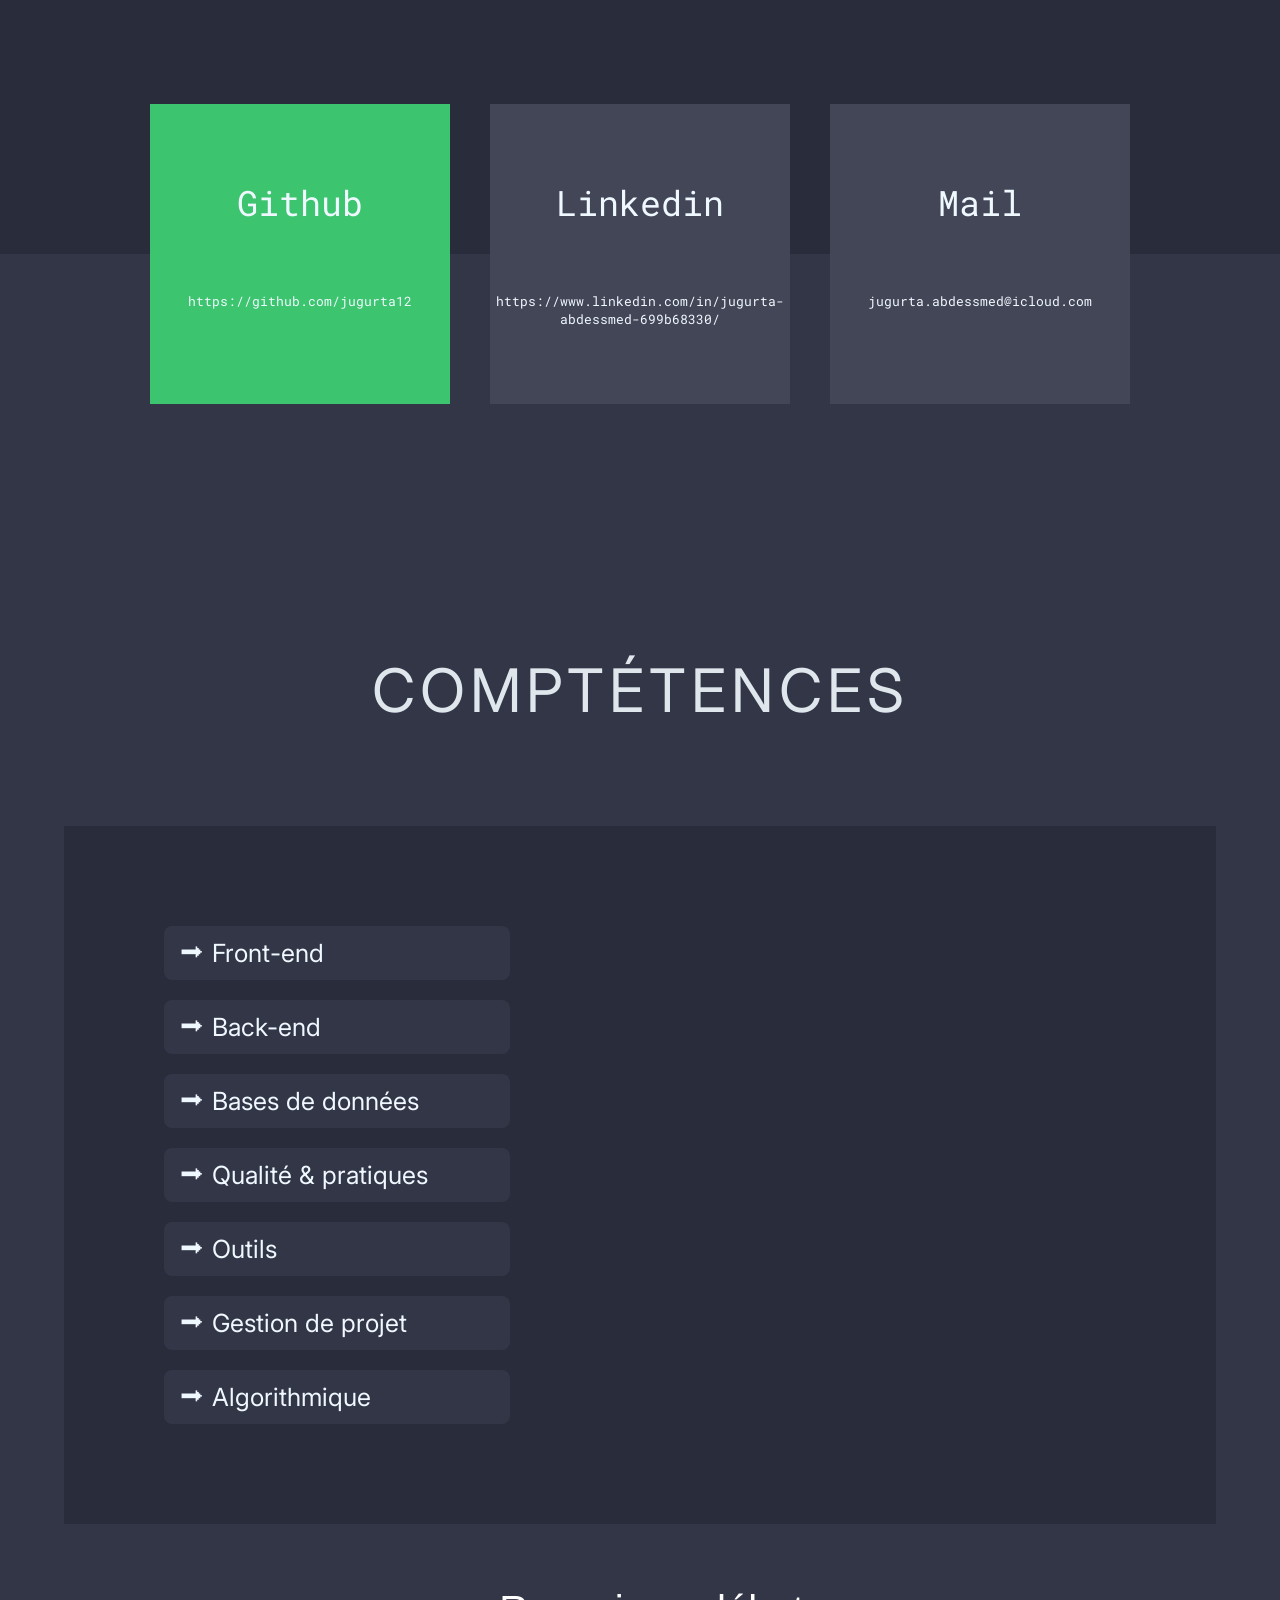
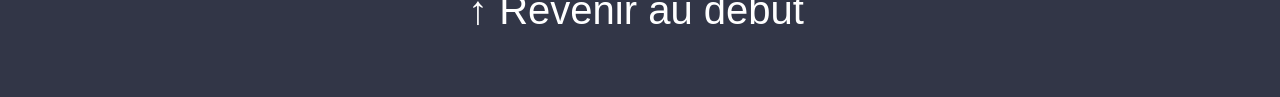
==== commit 510fa86c: "udapte" ====
--- a/index.html
+++ b/index.html
@@ -97,23 +97,24 @@
                 </div>
                                 <div class="projet" id="projet">
                     <div class="projetT">
-                    API Node.JS
+                    App Android
                     </div>
                     <div class="descP">
-                        API REST construite avec Node.js et Express, utilisant MongoDB comme base de données NoSQL. Structurée pour gérer des ressources via les méthodes HTTP standards.
+                       Application sociale de partage de spots développée sous Android Studio en utilisant Java et des interfaces XML.
+                        Elle fonctionne Room/Firebase (Firestore & Storage), intègre la cartographie OSMDroid, et sécurisé via un hachage SHA-256.
                     </div>
                     <div class="carousel">
                         <div class="carousel-window">
                             <div class="carousel-images">
-                                <img src="Assets/API1.png">
-                                <img src="Assets/API2.png">
-                                <img src="Assets/API3.png">
+                                <img src="Assets/Android1.png">
+                                <img src="Assets/Android2.png">
+                                <img src="Assets/Android3.png">
                             </div>
                         </div>
                         <button class="next">›</button>
                         <button class="prev">‹</button>
                     </div>
-                    <a href="">Voir sur Github</a>
+                    <a href="https://github.com/jugurta12/A_xmlandroid">Voir sur Github</a>
                 </div>
                 <div class="projet" id="projet">
                     <div class="projetT">
@@ -139,6 +140,28 @@
             <div class="projets2">
                 <div class="projet2">
                     <div class="projetT">
+                    PursiPursa ThreeJS
+                    </div>
+                <div class="descP2">
+                    mini-framework PHP basé sur l'architecture MVC. Il sert à automatiser la gestion des données via le pattern Active Record et à structurer proprement une application web
+                </div>
+                <div class="">
+                    <a href="https://github.com/jugurta12/pursipursa_three.js">Voir sur Github</a>
+                </div>
+                </div>
+                <div class="projet2">
+                    <div class="projetT">
+                    API Node.JS
+                    </div>
+                <div class="descP2">
+                    mini-framework PHP basé sur l'architecture MVC. Il sert à automatiser la gestion des données via le pattern Active Record et à structurer proprement une application web
+                </div>
+                <div class="https://github.com/jugurta12/Memory_vue">
+                    <a href="">Voir sur Github</a>
+                </div>
+                </div>
+                <div class="projet2">
+                    <div class="projetT">
                     Memory_vue
                     </div>
                 <div class="descP2">
@@ -147,8 +170,8 @@
 gestion des cartes, détection des paires, compteur d’essais, timer et conditions de victoire.
 Navigation entre les vues assurée par Vue Router et système d’historique (pseudo, temps, essais).
                 </div>
-                <div class="https://github.com/jugurta12/Memory_vue">
-                    <a href="">Voir sur Github</a>
+                <div class="">
+                    <a href="https://github.com/jugurta12/Memory_vue">Voir sur Github</a>
                 </div>
                 </div>
                 <div class="projet2">
--- a/style.css
+++ b/style.css
@@ -707,6 +707,8 @@
 .projets2.active .projet2:nth-child(3) { transition-delay: 0.4s; }
 .projets2.active .projet2:nth-child(4) { transition-delay: 0.6s; }
 .projets2.active .projet2:nth-child(5) { transition-delay: 0.8s; }
+.projets2.active .projet2:nth-child(6) { transition-delay: 1s; }
+.projets2.active .projet2:nth-child(7) { transition-delay: 1.2s; }
 
 
 
